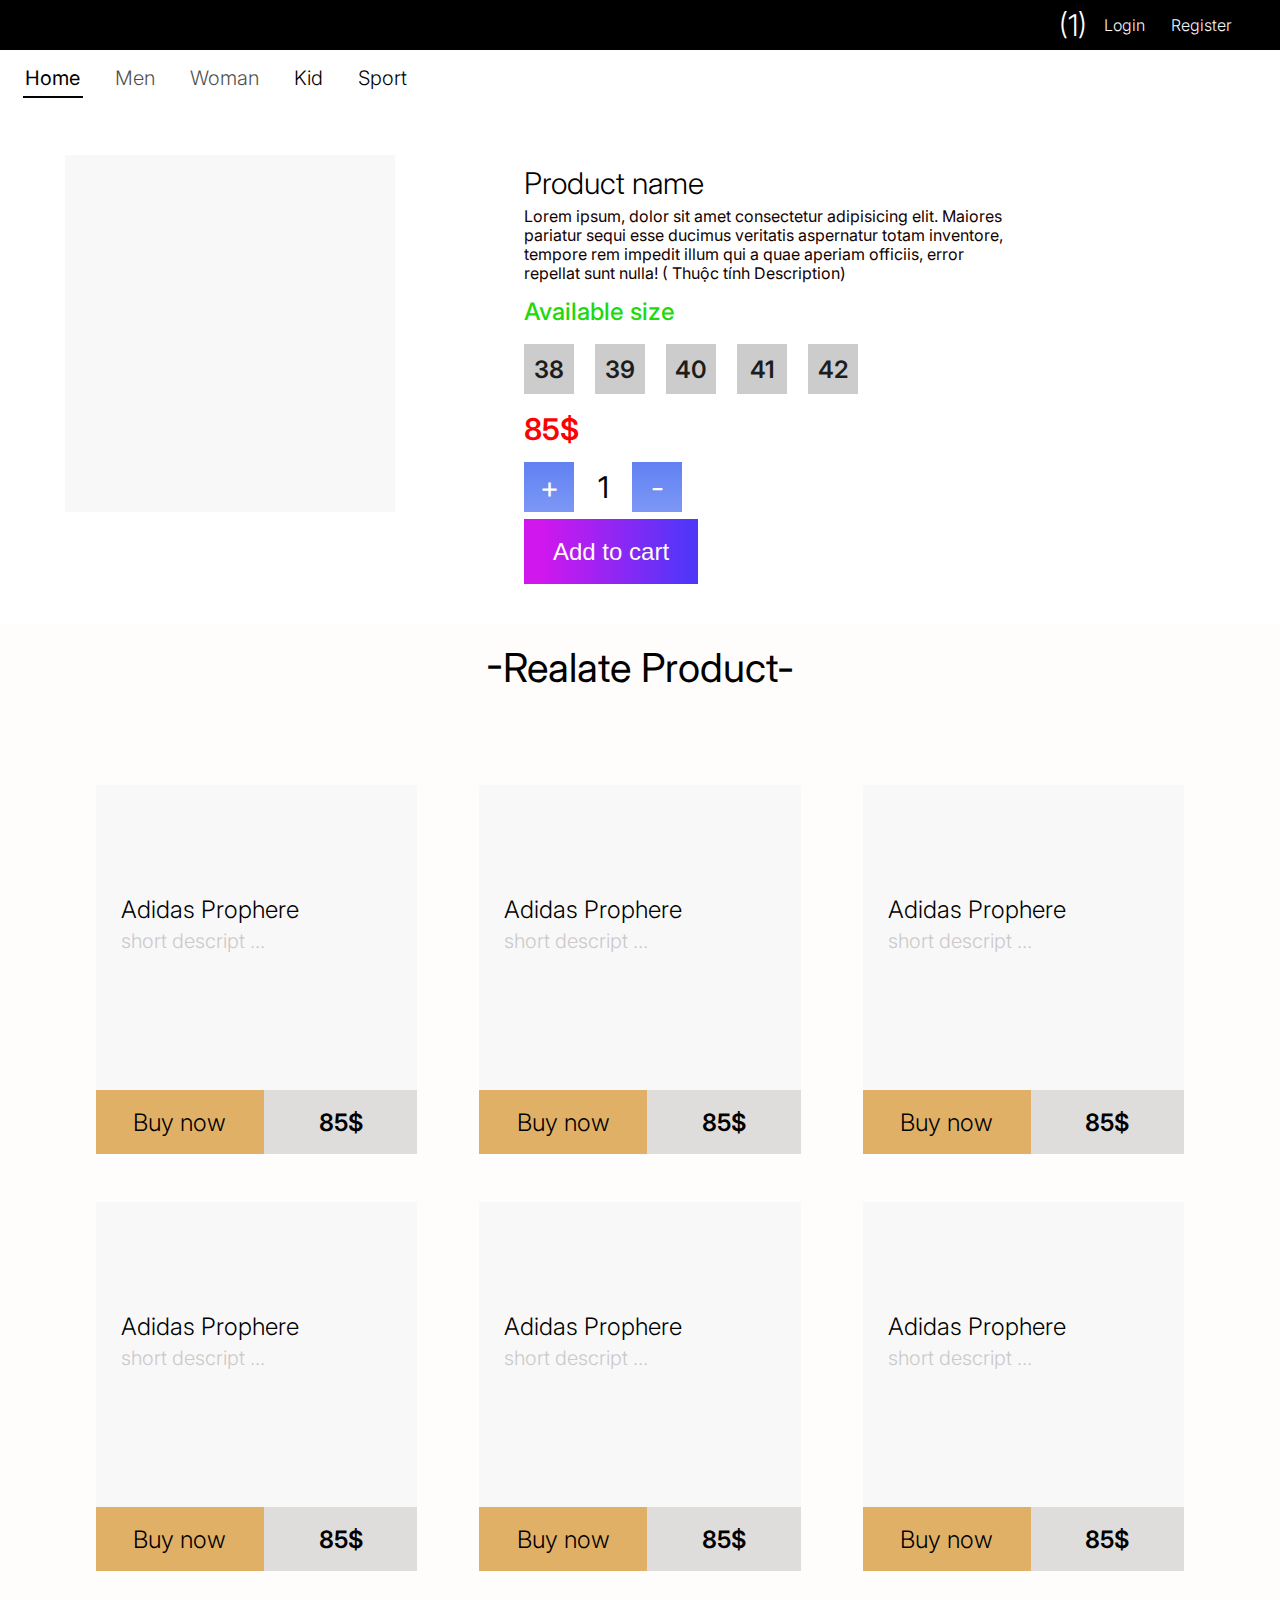
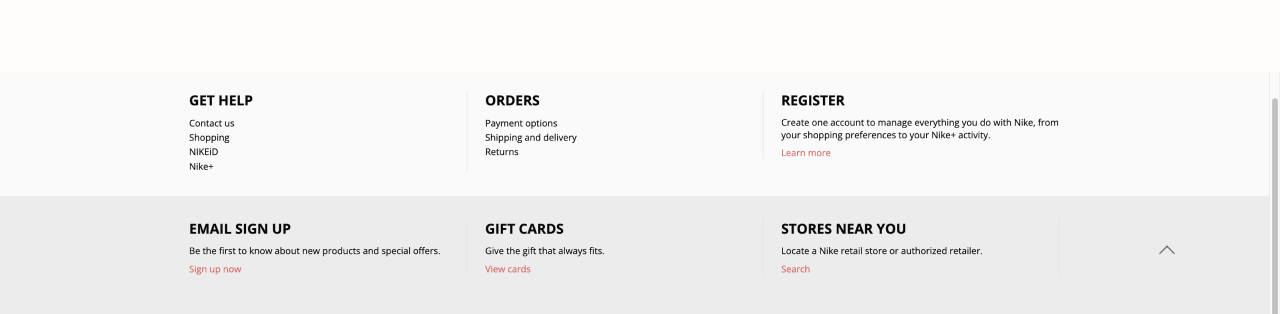
==== detail.html @ 7a33fa1e "day2" ====
<!DOCTYPE html>
<html lang="en">
  <head>
    <meta charset="UTF-8" />
    <meta http-equiv="X-UA-Compatible" content="IE=edge" />
    <meta name="viewport" content="width=device-width, initial-scale=1.0" />
    <title>Detail</title>
    <!-- FONT GOOGLE INTER -->
    <link rel="preconnect" href="https://fonts.googleapis.com" />
    <link rel="preconnect" href="https://fonts.gstatic.com" crossorigin />
    <link
      href="https://fonts.googleapis.com/css2?family=Inter:wght@300;400;500;600;700;800&display=swap"
      rel="stylesheet"
    />
  <link rel="stylesheet" href="./css/detail.css">
  </head>
  <body>
    <header>
        <div class="header__left"></div>
  <div class="header__right">
    <div class="header__right--cart">
      <div              class="header__right--img"></div>
      <div class="header__right--number">(1)</div>
    </div>
    <div class="header__right--signup">
      <div class="header__right--login">
        <p>Login</p>
      </div>
      <div class="header__right--register">
        <p>Register</p>
      </div>
    </div>
  </div>
</div>
</header>
<section class="nav">
   <div class="nav__content">
      <ul>
          <li><a href="#">Home</a></li>
          <li><a href="#">Men</a></li>
          <li><a href="#">Woman</a></li>
          <li><a href="#">Kid</a></li>
          <li><a href="#">Sport</a></li>
        </ul>
   </div>
    
</section>
<section class="carousel">
<div class="carousel__left">
  <div class="carousel__left--content">
    <img src="./image/image 5.png" alt="">
  </div>
</div>
<div class="carousel__right">
  <div class="carousel__right--content">
    <div class="carousel__right--name">Product name</div>
    <div class="carousel__right--text">Lorem ipsum, dolor sit amet consectetur adipisicing elit. Maiores pariatur sequi esse ducimus veritatis aspernatur totam inventore, tempore rem impedit illum qui a quae aperiam officiis, error repellat sunt nulla! ( Thuộc tính Description)</div>
    <div class="carousel__right--avai">Available size</div>
    <div class="carousel__right--size">
      <span>38</span>
      <span>39</span>
      <span>40</span>
      <span>41</span>
      <span>42</span>
    </div>
    <div class="carousel__right--price">
      85$
    </div>
    <div class="carousel__right--updown">
      <span>+</span>
      <span>1</span>
      <span>-</span>
    </div>
         <button class="carousel__right--add">Add to cart</button>
     </div>
</div>
</section>
 <section class="product">
      <div class="product__text">-Realate Product-</div>
        
        <div class="product__content">
          <div class="product__item--top">
            <div class="product__item">
              <div class="product__item--content">
                <div class="product__item--img">
                  <img src="./image/image 5.png" alt="">
              </div>
              <div>
                <div class="product__item--name">
                  Adidas Prophere
                </div>
                <div class="product__item--descrip">
                  short descript ...
                </div>
                <div class="product__item--buy">
                    <div class="product__item--btn">Buy now</div>
                    <div class="product__item--price">85$</div>
                </div>
              </div>
              </div>
              </div>
            <div class="product__item">
            <div class="product__item--content">
              <div class="product__item--img">
                <img src="./image/image 5.png" alt="">
            </div>
            <div class="product__item--name">
              Adidas Prophere
            </div>
            <div class="product__item--descrip">
              short descript ...
            </div>
            <div class="product__item--buy">
                <div class="product__item--btn">Buy now</div>
                <div class="product__item--price">85$</div>
            </div>
            </div>
            </div>
            <div class="product__item">
          <div class="product__item--content">
            <div class="product__item--img">
              <img src="./image/image 5.png" alt="">
          </div>
          <div class="product__item--name">
            Adidas Prophere
          </div>
          <div class="product__item--descrip">
            short descript ...
          </div>
          <div class="product__item--buy">
              <div class="product__item--btn">Buy now</div>
              <div class="product__item--price">85$</div>
          </div>
          </div>
            </div>
          </div>
          <div class="product__item--bot">
              <div class="product__item">
                <div class="product__item--content">
                  <div class="product__item--img">
                    <img src="./image/image 5.png" alt="">
                </div>
                <div class="product__item--name">
                  Adidas Prophere
                </div>
                <div class="product__item--descrip">
                  short descript ...
                </div>
                <div class="product__item--buy">
                    <div class="product__item--btn">Buy now</div>
                    <div class="product__item--price">85$</div>
                </div>
                </div>
                  </div>
                  <div class="product__item">
              <div class="product__item--content">
                <div class="product__item--img">
                  <img src="./image/image 5.png" alt="">
              </div>
              <div class="product__item--name">
                Adidas Prophere
              </div>
              <div class="product__item--descrip">
                short descript ...
              </div>
              <div class="product__item--buy">
                  <div class="product__item--btn">Buy now</div>
                  <div class="product__item--price">85$</div>
              </div>
              </div>
                 </div>
                  <div class="product__item">
            <div class="product__item--content">
              <div class="product__item--img">
                <img src="./image/image 5.png" alt="">
            </div>
            <div class="product__item--name">
              Adidas Prophere
            </div>
            <div class="product__item--descrip">
              short descript ...
            </div>
            <div class="product__item--buy">
                <div class="product__item--btn">Buy now</div>
                <div class="product__item--price">85$</div>
            </div>
            </div>
                    </div>
          </div>
         
        </div>
    </section>
    
<footer>

</footer>


  </body>
</html>
---- css/detail.css ----
* {
  padding: 0;
  margin: 0;
  box-sizing: border-box;
}

a {
  text-decoration: none;
}

li {
  list-style: none;
}

body,
html {
  font-family: "Inter", sans-serif;
  background-color: #f5f5f5;
}

header {
  margin: auto;
  position: relative;
  width: 1280px;
  height: 50px;
  border: 1px solid #000000;
  background-color: #000000;
}
header .header__left {
  position: absolute;
  background: url(./../../../image/image\ 3.png);
  width: 116px;
  height: 32px;
  left: 24px;
  top: 10px;
}
header .header__right {
  color: #f7f7f7;
  line-height: 19px;
  font-size: 16px;
  font-weight: 300;
}
header .header__right .header__right--cart {
  position: absolute;
  width: 66px;
  height: 36px;
  left: 1027px;
  top: 6px;
}
header .header__right .header__right--cart .header__right--img {
  background: url(./../../../image/image\ 8.png);
  position: absolute;
  left: 0%;
  right: 53.03%;
  top: 8.33%;
  bottom: 5.56%;
}
header .header__right .header__right--cart .header__right--number {
  position: absolute;
  left: 46.97%;
  right: 0%;
  top: 0%;
  bottom: 0%;
  font-weight: 300;
  font-size: 30px;
  line-height: 36px;
  color: #fff;
}
header .header__right .header__right--signup .header__right--login {
  position: absolute;
  left: 1103px;
  top: 15px;
}
header .header__right .header__right--signup .header__right--register {
  position: absolute;
  left: 1170px;
  top: 15px;
}

.nav {
  margin: auto;
  background-color: #fff;
  width: 1280px;
  height: 50px;
  font-size: 20px;
  line-height: 24px;
  font-weight: 300;
}
.nav .nav__content {
  padding: 16px 25px;
}
.nav .nav__content a {
  color: #000000;
}
.nav .nav__content li {
  display: inline-block;
  margin-right: 30px;
}
.nav .nav__content li:first-child {
  font-weight: 400;
  position: relative;
}
.nav .nav__content li:first-child::after {
  display: block;
  content: "";
  height: 2px;
  width: 60px;
  background: #030303;
  position: absolute;
  left: -2px;
  bottom: -8px;
}
.nav .nav__content li:nth-child(2), .nav .nav__content li:nth-child(3) {
  opacity: 0.7;
}

.carousel {
  margin: auto;
  height: 524px;
  width: 1280px;
  background: #fff;
  display: flex;
}
.carousel .carousel__left .carousel__left--content {
  margin: 55px 65px 117px;
  height: 357px;
  width: 330px;
  background: #f8f8f8;
  position: relative;
}
.carousel .carousel__left .carousel__left--content img {
  position: absolute;
  left: 50%;
  top: 50%;
  transform: translate(-50%, -50%);
  width: 65%;
}
.carousel .carousel__right {
  padding: 65px 64px;
}
.carousel .carousel__right .carousel__right--name {
  font-weight: 300;
  font-size: 30px;
  line-height: 36px;
}
.carousel .carousel__right .carousel__right--text {
  font-size: 16px;
  font-weight: 400;
  line-height: 19px;
  margin-top: 6px;
  padding-right: 200px;
  color: #140101;
}
.carousel .carousel__right .carousel__right--avai {
  font-weight: 500;
  font-size: 24px;
  line-height: 29px;
  color: #1ed90e;
  margin: 14px 0 18px;
}
.carousel .carousel__right .carousel__right--size {
  font-size: 24px;
  line-height: 29px;
  font-weight: 600;
  color: #1e1d1d;
}
.carousel .carousel__right .carousel__right--size span {
  display: inline-flex;
  justify-content: center;
  align-items: center;
  height: 50px;
  width: 50px;
  margin-right: 15px;
  background: #cccccc;
}
.carousel .carousel__right .carousel__right--price {
  font-weight: 600;
  font-size: 30px;
  line-height: 36px;
  color: #fc0303;
  margin: 17px 0 15px;
}
.carousel .carousel__right .carousel__right--updown {
  font-size: 30px;
  font-weight: 400;
  line-height: 36px;
}
.carousel .carousel__right .carousel__right--updown span {
  display: inline-flex;
  justify-content: center;
  align-items: center;
  height: 50px;
  width: 50px;
  margin-right: -4px;
}
.carousel .carousel__right .carousel__right--updown span:first-child,
.carousel .carousel__right .carousel__right--updown span:last-child {
  cursor: pointer;
  color: #fffcfc;
  background: linear-gradient(180deg, #6181f3 0%, #7c97f5 99.48%);
}
.carousel .carousel__right .carousel__right--add {
  display: inline-block;
  font-size: 24px;
  font-weight: 500;
  line-height: 29px;
  color: #fff8f8;
  background: linear-gradient(270deg, rgba(62, 32, 248, 0.9) 5.14%, #d017ee 89.71%);
  margin-top: 7px;
  border: none;
  padding: 18px 29px;
  cursor: pointer;
}

.product {
  margin: auto;
  height: 1048px;
  width: 1280px;
  position: relative;
  background: #fffcfc;
}
.product .product__text {
  text-align: center;
  padding-top: 20px;
  font-weight: 400;
  font-size: 40px;
  line-height: 48px;
}
.product .product__content {
  padding: 45px 65px 0;
}
.product .product__content .product__item--top {
  display: flex;
}
.product .product__content .product__item--bot {
  display: flex;
}
.product .product__content .product__item {
  position: relative;
  width: 334px;
  height: 369px;
  margin: 48px 31px 0;
  background: #f8f8f8;
  font-weight: 300;
}
.product .product__content .product__item .product__item--content {
  display: flex;
  flex-direction: column;
}
.product .product__content .product__item .product__item--content .product__item--img {
  padding: 45px 57px;
}
.product .product__content .product__item .product__item--content .product__item--img img {
  width: 100%;
}
.product .product__content .product__item .product__item--content .product__item--name {
  padding: 0 25px;
  font-size: 24px;
  line-height: 29px;
}
.product .product__content .product__item .product__item--content .product__item--descrip {
  padding: 0 25px;
  margin-top: 5px;
  font-size: 20px;
  line-height: 24px;
  color: #cbc9c9;
}
.product .product__content .product__item .product__item--content .product__item--buy {
  position: absolute;
  bottom: 0;
  left: 0;
  right: 0;
  display: flex;
  font-size: 24px;
  line-height: 29px;
}
.product .product__content .product__item .product__item--content .product__item--buy .product__item--btn {
  cursor: pointer;
  display: flex;
  justify-content: center;
  align-items: center;
  width: 175px;
  height: 64px;
  background: #e1b067;
}
.product .product__content .product__item .product__item--content .product__item--buy .product__item--price {
  display: flex;
  justify-content: center;
  align-items: center;
  width: 160px;
  height: 64px;
  font-weight: 600;
  background: #dedddc;
}

footer {
  margin: auto;
  width: 1280px;
  height: 242px;
  background: url(./../../../image/image\ 7.png);
}/*# sourceMappingURL=detail.css.map */
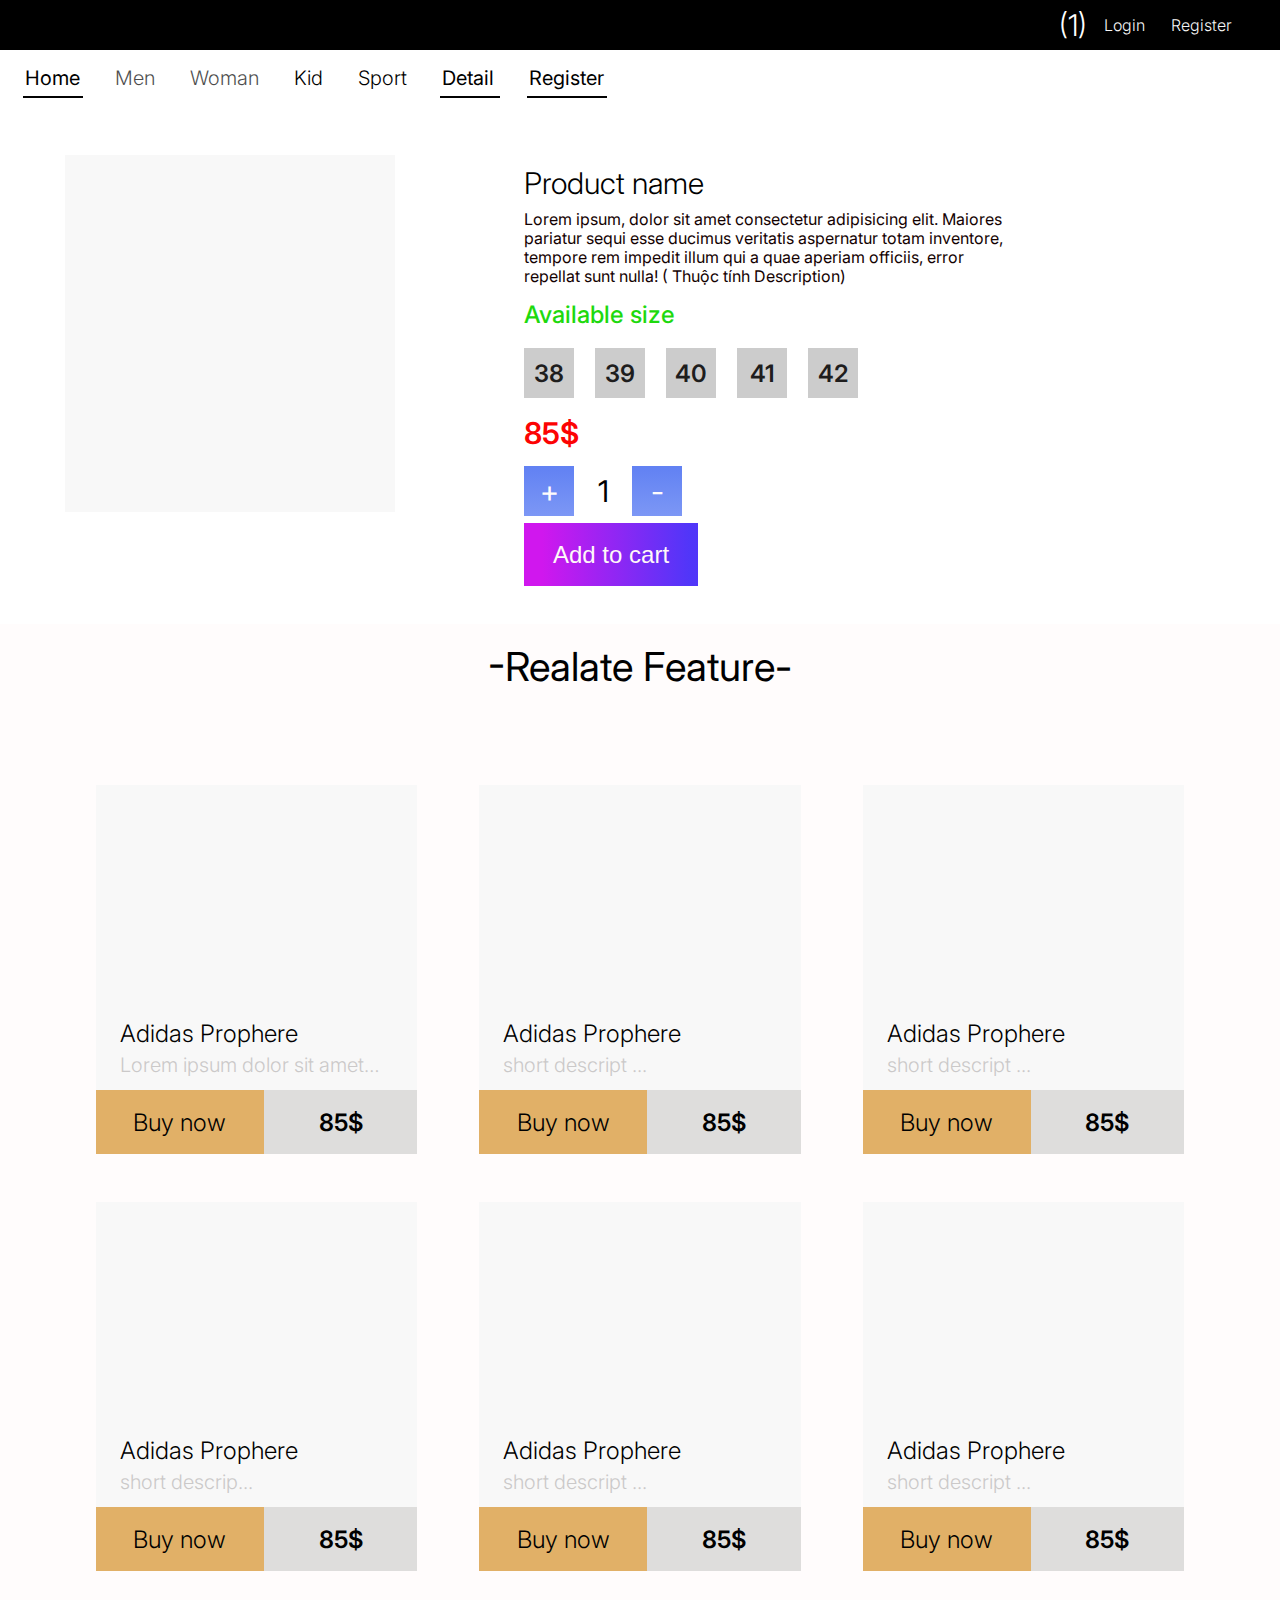
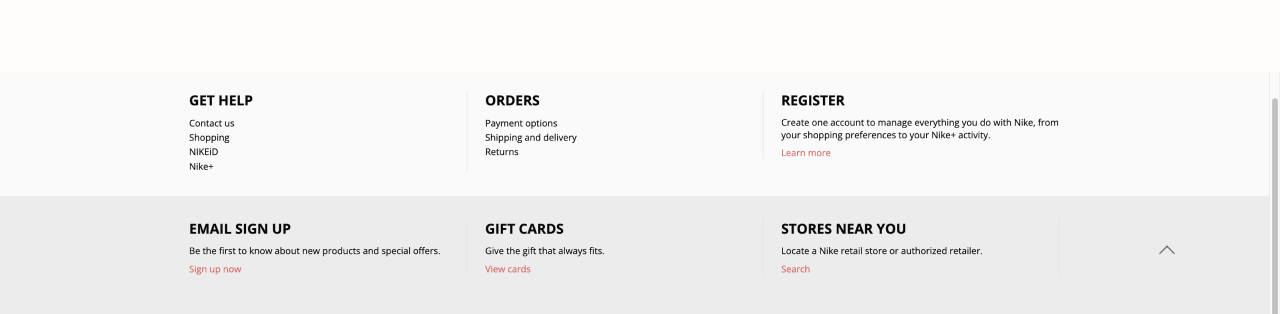
==== commit 4e72ffd4: "update 3 html" ====
--- a/detail.html
+++ b/detail.html
@@ -36,11 +36,13 @@
 <section class="nav">
    <div class="nav__content">
       <ul>
-          <li><a href="#">Home</a></li>
+          <li><a href="index.html">Home</a></li>
           <li><a href="#">Men</a></li>
           <li><a href="#">Woman</a></li>
           <li><a href="#">Kid</a></li>
           <li><a href="#">Sport</a></li>
+          <li><a href="detail.html">Detail</a></li>
+          <li><a href="register.html">Register</a></li>
         </ul>
    </div>
     
@@ -48,22 +50,22 @@
 <section class="carousel">
 <div class="carousel__left">
   <div class="carousel__left--content">
-    <img src="./image/image 5.png" alt="">
+    <img id="productImage" src="./image/image5.png" alt="">
   </div>
 </div>
 <div class="carousel__right">
   <div class="carousel__right--content">
-    <div class="carousel__right--name">Product name</div>
-    <div class="carousel__right--text">Lorem ipsum, dolor sit amet consectetur adipisicing elit. Maiores pariatur sequi esse ducimus veritatis aspernatur totam inventore, tempore rem impedit illum qui a quae aperiam officiis, error repellat sunt nulla! ( Thuộc tính Description)</div>
+    <div id="productName" class="carousel__right--name">Product name</div>
+    <div id="productDesc" class="carousel__right--text">Lorem ipsum, dolor sit amet consectetur adipisicing elit. Maiores pariatur sequi esse ducimus veritatis aspernatur totam inventore, tempore rem impedit illum qui a quae aperiam officiis, error repellat sunt nulla! ( Thuộc tính Description)</div>
     <div class="carousel__right--avai">Available size</div>
     <div class="carousel__right--size">
-      <span>38</span>
-      <span>39</span>
-      <span>40</span>
-      <span>41</span>
-      <span>42</span>
-    </div>
-    <div class="carousel__right--price">
+      <span id="productSize1">38</span>
+      <span id="productSize2">39</span>
+      <span id="productSize3">40</span>
+      <span id="productSize4">41</span>
+      <span id="productSize5">42</span>
+    </div>
+    <div id="productPrice" class="carousel__right--price">
       85$
     </div>
     <div class="carousel__right--updown">
@@ -75,126 +77,137 @@
      </div>
 </div>
 </section>
- <section class="product">
-      <div class="product__text">-Realate Product-</div>
-        
-        <div class="product__content">
-          <div class="product__item--top">
+<section class="product">
+  <div class="product__text">-Realate Feature-</div>
+    
+    <div class="product__content">
+      <div class="product__item--top">
+        <div class="product__item">
+          <div class="product__item--content">
+            <div  class="product__item--img">
+              <img id="img1" src="./image/image5.png" alt="">
+          </div>
+          <div class="product__item--text">
+            <div id="name1" class="product__item--name">
+              Adidas Prophere
+            </div>
+            <div id="des1" class="product__item--descrip">
+             Lorem ipsum dolor sit amet consectetur adipisicing elit. Temporibus nisi repudiandae id assumenda ipsum dolorum vitae, neque dolore saepe qui. Impedit vel iure quisquam illo, saepe repellendus incidunt laborum repellat.
+            </div>
+          </div>
+          <div class="product__item--buy">
+              <div class="product__item--btn">Buy now</div>
+              <div id="price1" class="product__item--price">85$</div>
+          </div>
+          </div>
+          </div>
+          <div class="product__item">
+            <div class="product__item--content">
+              <div  class="product__item--img">
+                <img id="img2" src="./image/image5.png" alt="">
+            </div>
+            <div class="product__item--text">
+              <div id="name2" class="product__item--name">
+                Adidas Prophere
+              </div>
+              <div id="des2" class="product__item--descrip">
+                short descript ...
+              </div>
+            </div>
+            <div class="product__item--buy">
+                <div class="product__item--btn">Buy now</div>
+                <div id="price2" class="product__item--price">85$</div>
+            </div>
+            </div>
+            </div>
             <div class="product__item">
               <div class="product__item--content">
-                <div class="product__item--img">
-                  <img src="./image/image 5.png" alt="">
-              </div>
-              <div>
-                <div class="product__item--name">
+                <div  class="product__item--img">
+                  <img id="img3" src="./image/image5.png" alt="">
+              </div>
+              <div class="product__item--text">
+                <div id="name3" class="product__item--name">
                   Adidas Prophere
                 </div>
-                <div class="product__item--descrip">
+                <div id="des3" class="product__item--descrip">
                   short descript ...
                 </div>
-                <div class="product__item--buy">
-                    <div class="product__item--btn">Buy now</div>
-                    <div class="product__item--price">85$</div>
-                </div>
-              </div>
-              </div>
-              </div>
-            <div class="product__item">
+              </div>
+              <div class="product__item--buy">
+                  <div class="product__item--btn">Buy now</div>
+                  <div id="price3" class="product__item--price">85$</div>
+              </div>
+              </div>
+              </div>
+      </div>
+      <div class="product__item--bot">
+        <div class="product__item">
+          <div class="product__item--content">
+            <div  class="product__item--img">
+              <img id="img4" src="./image/image5.png" alt="">
+          </div>
+          <div class="product__item--text">
+            <div id="name4" class="product__item--name">
+              Adidas Prophere
+            </div>
+            <div id="des4" class="product__item--descrip">
+             short descrip...
+            </div>
+          </div>
+          <div class="product__item--buy">
+              <div class="product__item--btn">Buy now</div>
+              <div id="price4" class="product__item--price">85$</div>
+          </div>
+          </div>
+          </div>
+          <div class="product__item">
             <div class="product__item--content">
-              <div class="product__item--img">
-                <img src="./image/image 5.png" alt="">
-            </div>
-            <div class="product__item--name">
-              Adidas Prophere
-            </div>
-            <div class="product__item--descrip">
-              short descript ...
+              <div  class="product__item--img">
+                <img id="img5" src="./image/image5.png" alt="">
+            </div>
+            <div class="product__item--text">
+              <div id="name5" class="product__item--name">
+                Adidas Prophere
+              </div>
+              <div id="des5" class="product__item--descrip">
+                short descript ...
+              </div>
             </div>
             <div class="product__item--buy">
                 <div class="product__item--btn">Buy now</div>
-                <div class="product__item--price">85$</div>
+                <div id="price5" class="product__item--price">85$</div>
             </div>
             </div>
             </div>
             <div class="product__item">
-          <div class="product__item--content">
-            <div class="product__item--img">
-              <img src="./image/image 5.png" alt="">
-          </div>
-          <div class="product__item--name">
-            Adidas Prophere
-          </div>
-          <div class="product__item--descrip">
-            short descript ...
-          </div>
-          <div class="product__item--buy">
-              <div class="product__item--btn">Buy now</div>
-              <div class="product__item--price">85$</div>
-          </div>
-          </div>
-            </div>
-          </div>
-          <div class="product__item--bot">
-              <div class="product__item">
-                <div class="product__item--content">
-                  <div class="product__item--img">
-                    <img src="./image/image 5.png" alt="">
-                </div>
-                <div class="product__item--name">
+              <div class="product__item--content">
+                <div  class="product__item--img">
+                  <img id="img6" src="./image/image5.png" alt="">
+              </div>
+              <div class="product__item--text">
+                <div id="name6" class="product__item--name">
                   Adidas Prophere
                 </div>
-                <div class="product__item--descrip">
+                <div id="des6" class="product__item--descrip">
                   short descript ...
                 </div>
-                <div class="product__item--buy">
-                    <div class="product__item--btn">Buy now</div>
-                    <div class="product__item--price">85$</div>
-                </div>
-                </div>
-                  </div>
-                  <div class="product__item">
-              <div class="product__item--content">
-                <div class="product__item--img">
-                  <img src="./image/image 5.png" alt="">
-              </div>
-              <div class="product__item--name">
-                Adidas Prophere
-              </div>
-              <div class="product__item--descrip">
-                short descript ...
               </div>
               <div class="product__item--buy">
                   <div class="product__item--btn">Buy now</div>
-                  <div class="product__item--price">85$</div>
-              </div>
-              </div>
-                 </div>
-                  <div class="product__item">
-            <div class="product__item--content">
-              <div class="product__item--img">
-                <img src="./image/image 5.png" alt="">
-            </div>
-            <div class="product__item--name">
-              Adidas Prophere
-            </div>
-            <div class="product__item--descrip">
-              short descript ...
-            </div>
-            <div class="product__item--buy">
-                <div class="product__item--btn">Buy now</div>
-                <div class="product__item--price">85$</div>
-            </div>
-            </div>
-                    </div>
-          </div>
-         
-        </div>
-    </section>
-    
+                  <div id="price6" class="product__item--price">85$</div>
+              </div>
+              </div>
+              </div>
+      </div>
+     
+    </div>
+</section>
 <footer>
 
 </footer>
 
-
+<!-- AXIOS -->
+<script src="https://cdnjs.cloudflare.com/ajax/libs/axios/1.0.0/axios.min.js" integrity="sha512-26uCxGyoPL1nESYXHQ+KUmm3Maml7MEQNWU8hIt1hJaZa5KQAQ5ehBqK6eydcCOh6YAuZjV3augxu/5tY4fsgQ==" crossorigin="anonymous" referrerpolicy="no-referrer"></script>
+    <script src="./src/controller/detail.js"></script>
   </body>
 </html>
--- a/css/detail.css
+++ b/css/detail.css
@@ -10,6 +10,10 @@
 
 li {
   list-style: none;
+}
+
+input {
+  outline: none;
 }
 
 body,
@@ -96,11 +100,11 @@
   display: inline-block;
   margin-right: 30px;
 }
-.nav .nav__content li:first-child {
-  font-weight: 400;
-  position: relative;
-}
-.nav .nav__content li:first-child::after {
+.nav .nav__content li:first-of-type, .nav .nav__content li:nth-of-type(6) {
+  font-weight: 400;
+  position: relative;
+}
+.nav .nav__content li:first-of-type::after, .nav .nav__content li:nth-of-type(6)::after {
   display: block;
   content: "";
   height: 2px;
@@ -110,6 +114,20 @@
   left: -2px;
   bottom: -8px;
 }
+.nav .nav__content li:last-of-type {
+  font-weight: 400;
+  position: relative;
+}
+.nav .nav__content li:last-of-type::after {
+  display: block;
+  content: "";
+  height: 2px;
+  width: 80px;
+  background: #030303;
+  position: absolute;
+  left: -2px;
+  bottom: -8px;
+}
 .nav .nav__content li:nth-child(2), .nav .nav__content li:nth-child(3) {
   opacity: 0.7;
 }
@@ -144,10 +162,11 @@
   line-height: 36px;
 }
 .carousel .carousel__right .carousel__right--text {
+  height: 76px;
   font-size: 16px;
   font-weight: 400;
   line-height: 19px;
-  margin-top: 6px;
+  margin-top: 9px;
   padding-right: 200px;
   color: #140101;
 }
@@ -156,7 +175,7 @@
   font-size: 24px;
   line-height: 29px;
   color: #1ed90e;
-  margin: 14px 0 18px;
+  margin: 14px 0 19px;
 }
 .carousel .carousel__right .carousel__right--size {
   font-size: 24px;
@@ -208,7 +227,7 @@
   background: linear-gradient(270deg, rgba(62, 32, 248, 0.9) 5.14%, #d017ee 89.71%);
   margin-top: 7px;
   border: none;
-  padding: 18px 29px;
+  padding: 17px 29px;
   cursor: pointer;
 }
 
@@ -221,13 +240,13 @@
 }
 .product .product__text {
   text-align: center;
-  padding-top: 20px;
+  padding-top: 19px;
   font-weight: 400;
   font-size: 40px;
   line-height: 48px;
 }
 .product .product__content {
-  padding: 45px 65px 0;
+  padding: 46px 65px 0;
 }
 .product .product__content .product__item--top {
   display: flex;
@@ -253,17 +272,28 @@
 .product .product__content .product__item .product__item--content .product__item--img img {
   width: 100%;
 }
-.product .product__content .product__item .product__item--content .product__item--name {
-  padding: 0 25px;
-  font-size: 24px;
-  line-height: 29px;
-}
-.product .product__content .product__item .product__item--content .product__item--descrip {
-  padding: 0 25px;
+.product .product__content .product__item .product__item--content .product__item--text {
+  position: absolute;
+  bottom: 77px;
+  padding: 0 24px;
+}
+.product .product__content .product__item .product__item--content .product__item--text .product__item--name {
+  font-size: 24px;
+  line-height: 29px;
+  display: -webkit-box;
+  -webkit-box-orient: vertical;
+  -webkit-line-clamp: 1;
+  overflow: hidden;
+}
+.product .product__content .product__item .product__item--content .product__item--text .product__item--descrip {
   margin-top: 5px;
   font-size: 20px;
   line-height: 24px;
   color: #cbc9c9;
+  display: -webkit-box;
+  -webkit-box-orient: vertical;
+  -webkit-line-clamp: 1;
+  overflow: hidden;
 }
 .product .product__content .product__item .product__item--content .product__item--buy {
   position: absolute;
